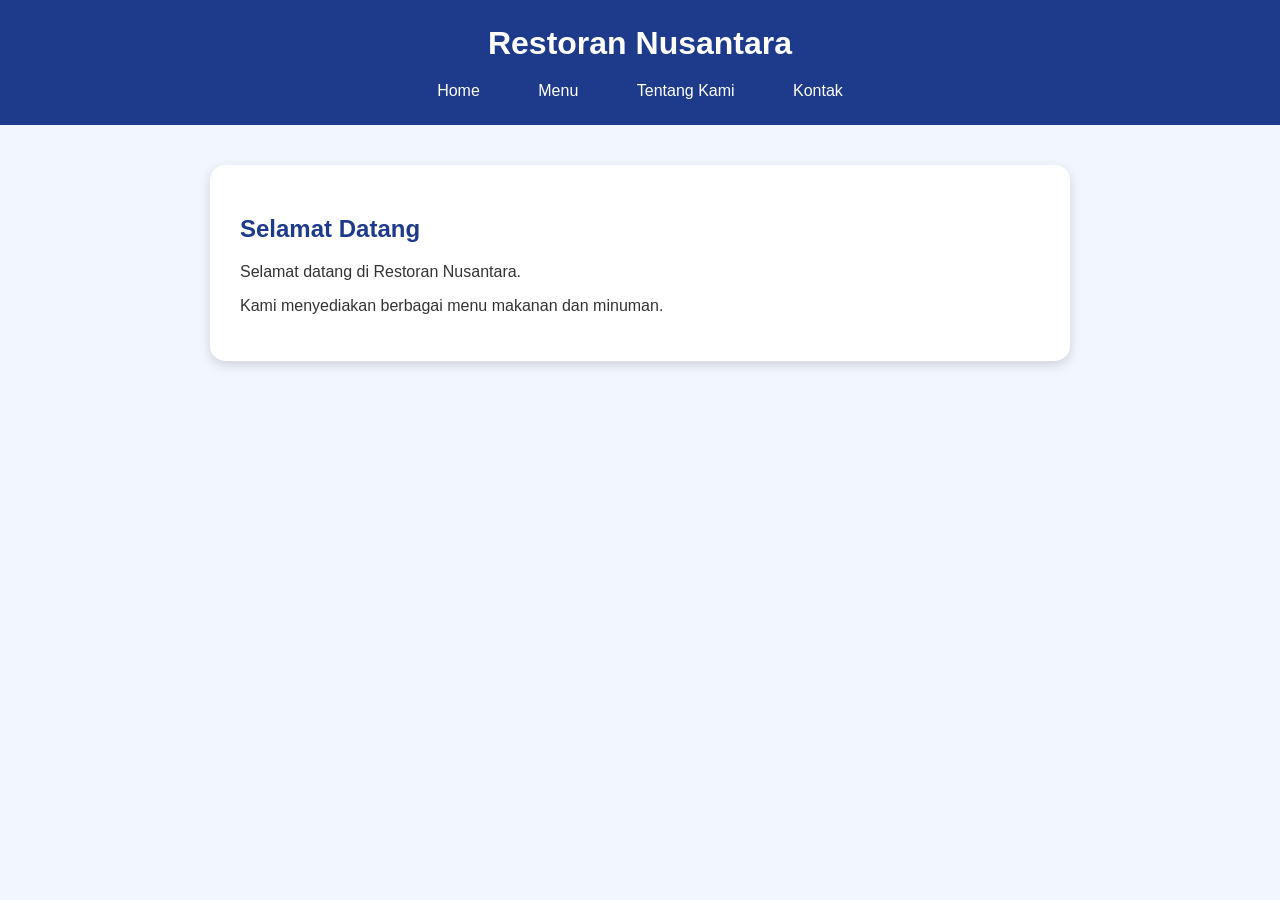
==== index.html @ 9e5357ef "Add files via upload" ====
<!DOCTYPE html>
<html lang="id">
<head>
    <meta charset="UTF-8">
    <meta name="viewport" content="width=device-width, initial-scale=1.0">
    <title>Daftar Menu Restoran</title>
    <link rel="stylesheet" href="style.css">
</head>

<body>

    <header>
        <h1>Restoran Nusantara</h1>

        <nav>
            <a href="index.html">Home</a>
            <a href="menu.html">Menu</a>
            <a href="tentang.html">Tentang Kami</a>
            <a href="kontak.html">Kontak</a>
        </nav>
    </header>

    <main>
        <h2>Selamat Datang</h2>
        <p>Selamat datang di Restoran Nusantara.</p>
        <p>Kami menyediakan berbagai menu makanan dan minuman.</p>
    </main>

</body>
</html>
---- style.css ----
body {
    font-family: Arial, sans-serif;
    margin: 0;
    background-color: #f2f6ff;
    color: #333;
}

header {
    background-color: #1e3a8a;
    color: white;
    padding: 25px;
    text-align: center;
}

header h1 {
    margin: 0 0 20px;
}

nav a {
    color: white;
    text-decoration: none;
    margin: 0 12px;
    padding: 10px 15px;
    border-radius: 8px;
}

nav a:hover {
    background-color: #3b82f6;
}

main {
    max-width: 800px;
    margin: 40px auto;
    padding: 30px;
    background-color: white;
    border-radius: 15px;
    box-shadow: 0 4px 12px rgba(0, 0, 0, 0.15);
}

h2 {
    color: #1e3a8a;
}

li {
    margin: 12px;
    padding: 12px;
    background-color: #dbeafe;
    border-radius: 8px;
    list-style: none;
}
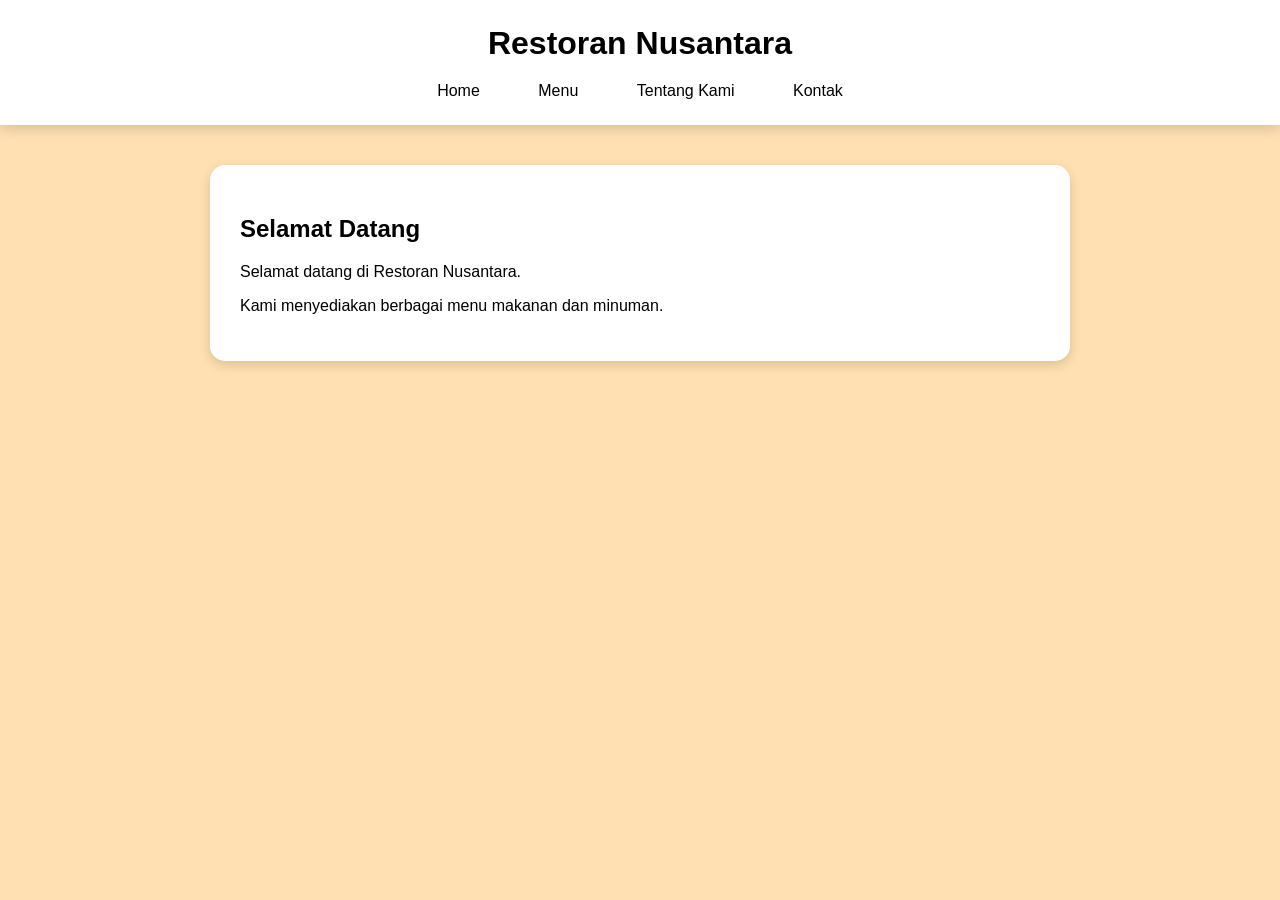
==== commit d3549c15: "Add files via upload" ====
--- a/index.html
+++ b/index.html
@@ -1,13 +1,15 @@
 <!DOCTYPE html>
 <html lang="id">
+
 <head>
     <meta charset="UTF-8">
     <meta name="viewport" content="width=device-width, initial-scale=1.0">
-    <title>Daftar Menu Restoran</title>
+    <title>Restoran Nusantara</title>
+
     <link rel="stylesheet" href="style.css">
 </head>
 
-<body>
+<body class="home">
 
     <header>
         <h1>Restoran Nusantara</h1>
@@ -22,9 +24,16 @@
 
     <main>
         <h2>Selamat Datang</h2>
-        <p>Selamat datang di Restoran Nusantara.</p>
-        <p>Kami menyediakan berbagai menu makanan dan minuman.</p>
+
+        <p>
+            Selamat datang di Restoran Nusantara.
+        </p>
+
+        <p>
+            Kami menyediakan berbagai menu makanan dan minuman.
+        </p>
     </main>
 
 </body>
+
 </html>
--- a/style.css
+++ b/style.css
@@ -1,15 +1,31 @@
 body {
     font-family: Arial, sans-serif;
     margin: 0;
-    background-color: #f2f6ff;
-    color: #333;
+    color: #000000;
+}
+
+body.home {
+    background-color: #ffe0b2;
+}
+
+body.menu {
+    background-color: #b3e5fc;
+}
+
+body.tentang {
+    background-color: #c8e6c9;
+}
+
+body.kontak {
+    background-color: #f8bbd0;
 }
 
 header {
-    background-color: #1e3a8a;
-    color: white;
+    background-color: #ffffff;
+    color: #000000;
     padding: 25px;
     text-align: center;
+    box-shadow: 0 4px 12px rgba(0, 0, 0, 0.15);
 }
 
 header h1 {
@@ -17,7 +33,7 @@
 }
 
 nav a {
-    color: white;
+    color: #000000;
     text-decoration: none;
     margin: 0 12px;
     padding: 10px 15px;
@@ -25,7 +41,7 @@
 }
 
 nav a:hover {
-    background-color: #3b82f6;
+    background-color: #ffd54f;
 }
 
 main {
@@ -38,13 +54,13 @@
 }
 
 h2 {
-    color: #1e3a8a;
+    color: #000000;
 }
 
 li {
     margin: 12px;
     padding: 12px;
-    background-color: #dbeafe;
+    background-color: #f3dbfe;
     border-radius: 8px;
     list-style: none;
 }
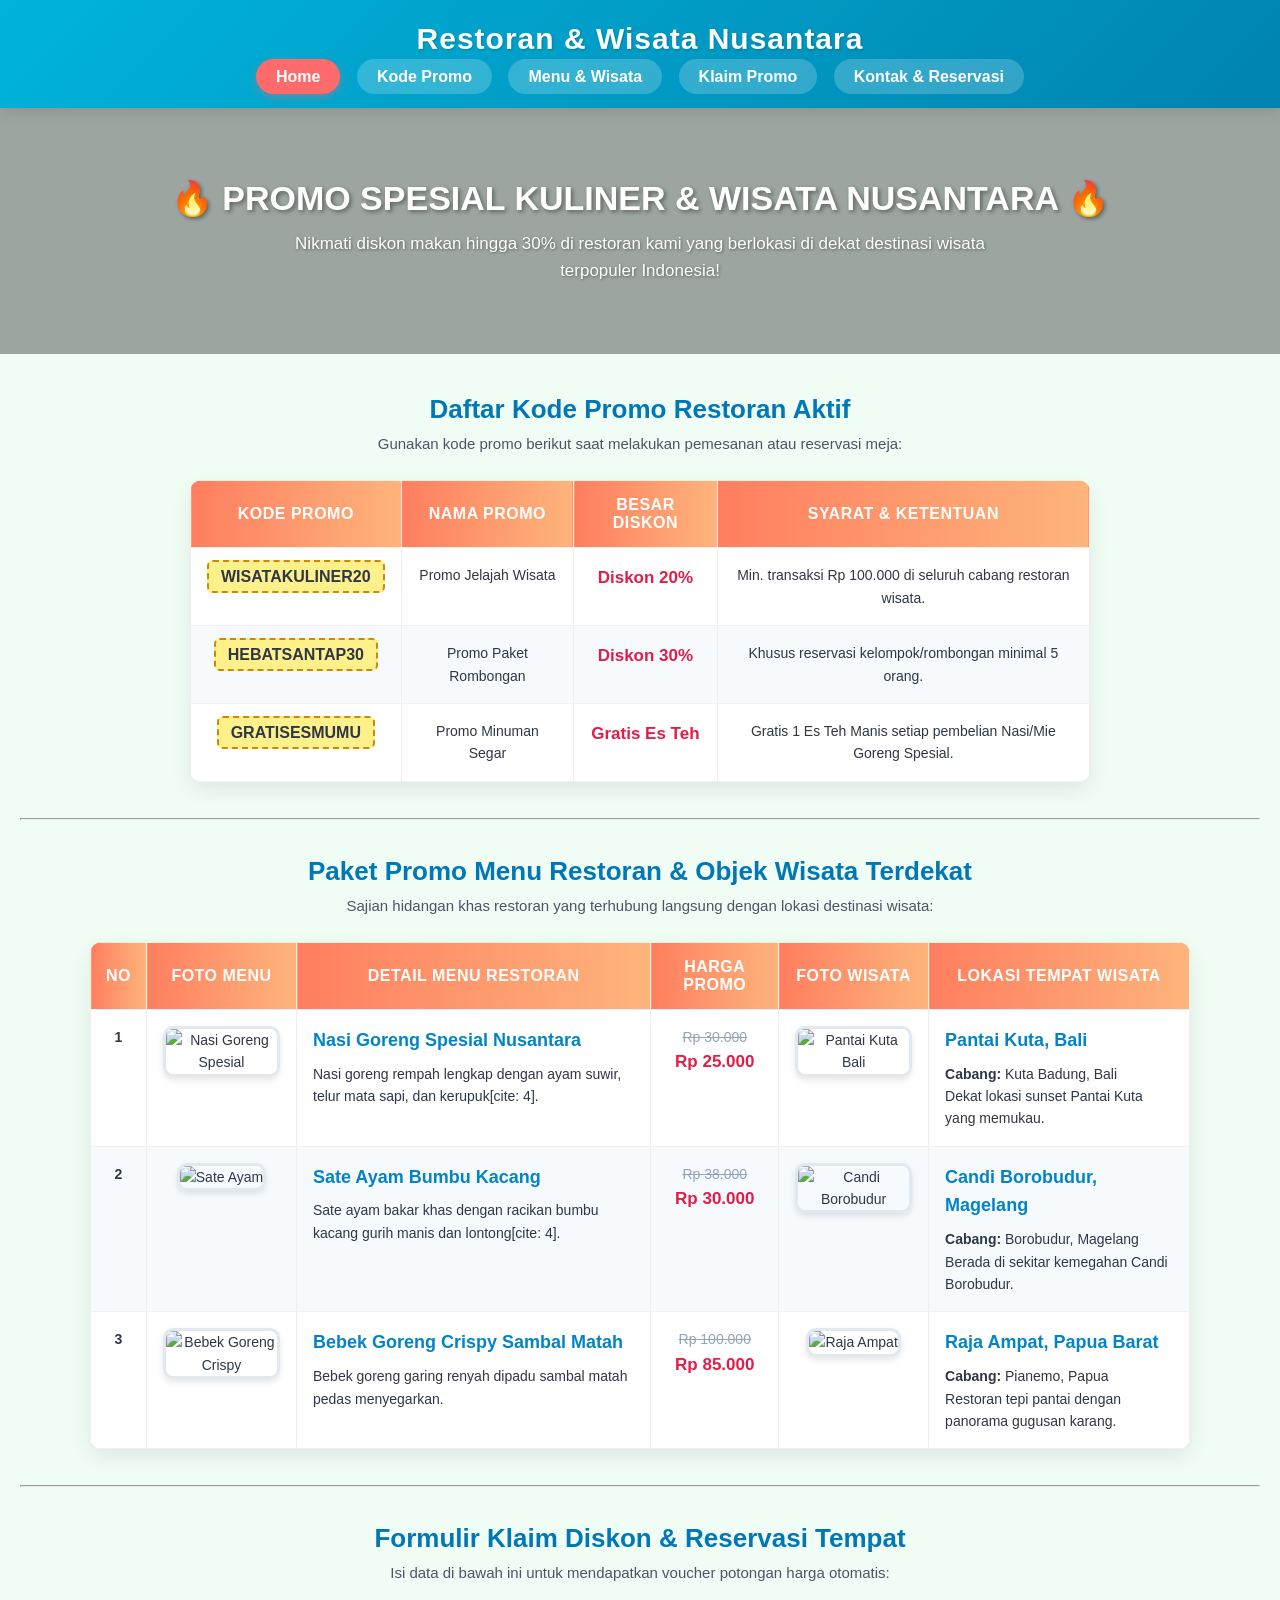
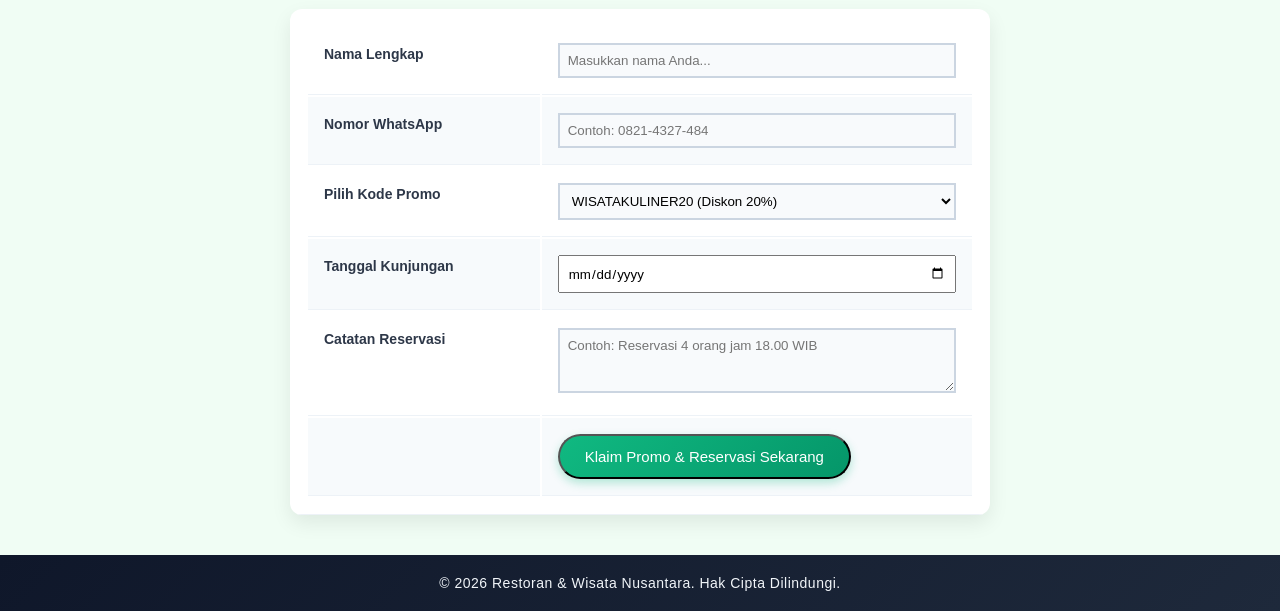
==== commit ac6416a9: "Add files via upload" ====
--- a/index.html
+++ b/index.html
@@ -4,35 +4,242 @@
 <head>
     <meta charset="UTF-8">
     <meta name="viewport" content="width=device-width, initial-scale=1.0">
-    <title>Restoran Nusantara</title>
-
+    <title>Promosi Spesial - Restoran & Wisata Nusantara</title>
     <link rel="stylesheet" href="style.css">
 </head>
 
 <body class="home">
 
-    <header>
-        <h1>Restoran Nusantara</h1>
-
-        <nav>
-            <a href="index.html">Home</a>
-            <a href="menu.html">Menu</a>
-            <a href="tentang.html">Tentang Kami</a>
-            <a href="kontak.html">Kontak</a>
-        </nav>
-    </header>
-
-    <main>
-        <h2>Selamat Datang</h2>
-
-        <p>
-            Selamat datang di Restoran Nusantara.
-        </p>
-
-        <p>
-            Kami menyediakan berbagai menu makanan dan minuman.
-        </p>
-    </main>
+    <!-- TABEL UTAMA UNTUK TATA LETAK SELURUH HALAMAN -->
+    <table border="0" width="100%" cellpadding="0" cellspacing="0" class="layout-table">
+        
+        <!-- HEADER & NAVIGASI -->
+        <tr>
+            <td class="header-cell">
+                <header>
+                    <h1>Restoran & Wisata Nusantara</h1>
+                    <nav>
+                        <a href="index.html" class="active">Home</a>
+                        <a href="#promo-kode">Kode Promo</a>
+                        <a href="#tabel-promo">Menu & Wisata</a>
+                        <a href="#klaim-promo">Klaim Promo</a>
+                        <a href="kontak.html">Kontak & Reservasi</a>
+                    </nav>
+                </header>
+            </td>
+        </tr>
+
+        <!-- BANNER HERO PROMOSI -->
+        <tr>
+            <td class="hero-cell">
+                <div class="hero-content">
+                    <h2>🔥 PROMO SPESIAL KULINER & WISATA NUSANTARA 🔥</h2>
+                    <p>Nikmati diskon makan hingga 30% di restoran kami yang berlokasi di dekat destinasi wisata terpopuler Indonesia!</p>
+                </div>
+            </td>
+        </tr>
+
+        <!-- KONTEN UTAMA HALAMAN -->
+        <tr>
+            <td class="main-cell">
+                <main>
+
+                    <!-- SEKSI 1: TABEL KODE VOUCHER PROMO -->
+                    <div id="promo-kode" align="center">
+                        <h2 class="section-title">Daftar Kode Promo Restoran Aktif</h2>
+                        <p class="section-subtitle">Gunakan kode promo berikut saat melakukan pemesanan atau reservasi meja:</p>
+
+                        <table border="1" cellpadding="12" cellspacing="0" class="wisata-table" style="max-width: 900px; text-align: center;">
+                            <thead>
+                                <tr>
+                                    <th>KODE PROMO</th>
+                                    <th>NAMA PROMO</th>
+                                    <th>BESAR DISKON</th>
+                                    <th>SYARAT & KETENTUAN</th>
+                                </tr>
+                            </thead>
+                            <tbody>
+                                <tr>
+                                    <td><b style="background-color: #fef08a; padding: 6px 12px; border: 2px dashed #ca8a04; border-radius: 6px; font-size: 16px;">WISATAKULINER20</b></td>
+                                    <td>Promo Jelajah Wisata</td>
+                                    <td><b class="price">Diskon 20%</b></td>
+                                    <td>Min. transaksi Rp 100.000 di seluruh cabang restoran wisata.</td>
+                                </tr>
+                                <tr>
+                                    <td><b style="background-color: #fef08a; padding: 6px 12px; border: 2px dashed #ca8a04; border-radius: 6px; font-size: 16px;">HEBATSANTAP30</b></td>
+                                    <td>Promo Paket Rombongan</td>
+                                    <td><b class="price">Diskon 30%</b></td>
+                                    <td>Khusus reservasi kelompok/rombongan minimal 5 orang.</td>
+                                </tr>
+                                <tr>
+                                    <td><b style="background-color: #fef08a; padding: 6px 12px; border: 2px dashed #ca8a04; border-radius: 6px; font-size: 16px;">GRATISESMUMU</b></td>
+                                    <td>Promo Minuman Segar</td>
+                                    <td><b class="price">Gratis Es Teh</b></td>
+                                    <td>Gratis 1 Es Teh Manis setiap pembelian Nasi/Mie Goreng Spesial.</td>
+                                </tr>
+                            </tbody>
+                        </table>
+                    </div>
+
+                    <br><br><hr><br><br>
+
+                    <!-- SEKSI 2: TABEL DUA-IN-SATU (PROMO MENU & TEMPAT WISATA) -->
+                    <div id="tabel-promo">
+                        <h2 class="section-title">Paket Promo Menu Restoran & Objek Wisata Terdekat</h2>
+                        <p class="section-subtitle">Sajian hidangan khas restoran yang terhubung langsung dengan lokasi destinasi wisata:</p>
+
+                        <table border="1" cellpadding="12" cellspacing="0" class="wisata-table">
+                            <thead>
+                                <tr>
+                                    <th>NO</th>
+                                    <th>FOTO MENU</th>
+                                    <th>DETAIL MENU RESTORAN</th>
+                                    <th>HARGA PROMO</th>
+                                    <th>FOTO WISATA</th>
+                                    <th>LOKASI TEMPAT WISATA</th>
+                                </tr>
+                            </thead>
+                            <tbody>
+                                <!-- PAKET 1 -->
+                                <tr>
+                                    <td align="center"><b>1</b></td>
+                                    <td align="center" width="150">
+                                        <img src="https://images.unsplash.com/photo-1603133872878-684f208fb84b?auto=format&fit=crop&w=400&q=80" alt="Nasi Goreng Spesial" class="img-thumb">
+                                    </td>
+                                    <td>
+                                        <h3>Nasi Goreng Spesial Nusantara</h3>
+                                        <p>Nasi goreng rempah lengkap dengan ayam suwir, telur mata sapi, dan kerupuk[cite: 4].</p>
+                                    </td>
+                                    <td align="center">
+                                        <s style="color: #94a3b8;">Rp 30.000</s><br>
+                                        <b class="price">Rp 25.000</b>
+                                    </td>
+                                    <td align="center" width="150">
+                                        <img src="https://images.unsplash.com/photo-1537996194471-e657df975ab4?auto=format&fit=crop&w=400&q=80" alt="Pantai Kuta Bali" class="img-thumb">
+                                    </td>
+                                    <td>
+                                        <h3>Pantai Kuta, Bali</h3>
+                                        <p><b>Cabang:</b> Kuta Badung, Bali</p>
+                                        <p>Dekat lokasi sunset Pantai Kuta yang memukau.</p>
+                                    </td>
+                                </tr>
+
+                                <!-- PAKET 2 -->
+                                <tr>
+                                    <td align="center"><b>2</b></td>
+                                    <td align="center">
+                                        <img src="https://images.unsplash.com/photo-1529006557810-274b9b2fc783?auto=format&fit=crop&w=400&q=80" alt="Sate Ayam" class="img-thumb">
+                                    </td>
+                                    <td>
+                                        <h3>Sate Ayam Bumbu Kacang</h3>
+                                        <p>Sate ayam bakar khas dengan racikan bumbu kacang gurih manis dan lontong[cite: 4].</p>
+                                    </td>
+                                    <td align="center">
+                                        <s style="color: #94a3b8;">Rp 38.000</s><br>
+                                        <b class="price">Rp 30.000</b>
+                                    </td>
+                                    <td align="center">
+                                        <img src="https://images.unsplash.com/photo-1596402184320-417e7178b2cd?auto=format&fit=crop&w=400&q=80" alt="Candi Borobudur" class="img-thumb">
+                                    </td>
+                                    <td>
+                                        <h3>Candi Borobudur, Magelang</h3>
+                                        <p><b>Cabang:</b> Borobudur, Magelang</p>
+                                        <p>Berada di sekitar kemegahan Candi Borobudur.</p>
+                                    </td>
+                                </tr>
+
+                                <!-- PAKET 3 -->
+                                <tr>
+                                    <td align="center"><b>3</b></td>
+                                    <td align="center">
+                                        <img src="https://images.unsplash.com/photo-1626777552726-4a6b54c97e46?auto=format&fit=crop&w=400&q=80" alt="Bebek Goreng Crispy" class="img-thumb">
+                                    </td>
+                                    <td>
+                                        <h3>Bebek Goreng Crispy Sambal Matah</h3>
+                                        <p>Bebek goreng garing renyah dipadu sambal matah pedas menyegarkan.</p>
+                                    </td>
+                                    <td align="center">
+                                        <s style="color: #94a3b8;">Rp 100.000</s><br>
+                                        <b class="price">Rp 85.000</b>
+                                    </td>
+                                    <td align="center">
+                                        <img src="https://images.unsplash.com/photo-1516690561799-46d8f74df9ab?auto=format&fit=crop&w=400&q=80" alt="Raja Ampat" class="img-thumb">
+                                    </td>
+                                    <td>
+                                        <h3>Raja Ampat, Papua Barat</h3>
+                                        <p><b>Cabang:</b> Pianemo, Papua</p>
+                                        <p>Restoran tepi pantai dengan panorama gugusan karang.</p>
+                                    </td>
+                                </tr>
+                            </tbody>
+                        </table>
+                    </div>
+
+                    <br><br><hr><br><br>
+
+                    <!-- SEKSI 3: FORMULIR KLAIM PROMO & RESERVASI -->
+                    <div id="klaim-promo" align="center">
+                        <h2 class="section-title">Formulir Klaim Diskon & Reservasi Tempat</h2>
+                        <p class="section-subtitle">Isi data di bawah ini untuk mendapatkan voucher potongan harga otomatis:</p>
+
+                        <table border="0" cellpadding="10" cellspacing="0" class="wisata-table" style="max-width: 700px; text-align: left;">
+                            <tr>
+                                <td>
+                                    <form action="#" method="post">
+                                        <table border="0" width="100%" cellpadding="8">
+                                            <tr>
+                                                <td width="35%"><b>Nama Lengkap</b></td>
+                                                <td><input type="text" placeholder="Masukkan nama Anda..." style="width: 100%; padding: 8px;" required></td>
+                                            </tr>
+                                            <tr>
+                                                <td><b>Nomor WhatsApp</b></td>
+                                                <td><input type="tel" placeholder="Contoh: 0821-4327-484" style="width: 100%; padding: 8px;" required></td>
+                                            </tr>
+                                            <tr>
+                                                <td><b>Pilih Kode Promo</b></td>
+                                                <td>
+                                                    <select style="width: 100%; padding: 8px;">
+                                                        <option>WISATAKULINER20 (Diskon 20%)</option>
+                                                        <option>HEBATSANTAP30 (Diskon 30%)</option>
+                                                        <option>GRATISESMUMU (Gratis Es Teh)</option>
+                                                    </select>
+                                                </td>
+                                            </tr>
+                                            <tr>
+                                                <td><b>Tanggal Kunjungan</b></td>
+                                                <td><input type="date" style="width: 100%; padding: 8px;" required></td>
+                                            </tr>
+                                            <tr>
+                                                <td style="vertical-align: top;"><b>Catatan Reservasi</b></td>
+                                                <td><textarea rows="3" placeholder="Contoh: Reservasi 4 orang jam 18.00 WIB" style="width: 100%; padding: 8px;"></textarea></td>
+                                            </tr>
+                                            <tr>
+                                                <td></td>
+                                                <td>
+                                                    <button type="submit">Klaim Promo & Reservasi Sekarang</button>
+                                                </td>
+                                            </tr>
+                                        </table>
+                                    </form>
+                                </td>
+                            </tr>
+                        </table>
+                    </div>
+
+                </main>
+            </td>
+        </tr>
+
+        <!-- FOOTER -->
+        <tr>
+            <td class="footer-cell">
+                <footer>
+                    <p>&copy; 2026 Restoran & Wisata Nusantara. Hak Cipta Dilindungi.</p>
+                </footer>
+            </td>
+        </tr>
+
+    </table>
 
 </body>
 
--- a/style.css
+++ b/style.css
@@ -1,66 +1,225 @@
-body {
-    font-family: Arial, sans-serif;
+/* RESET & DESAIN UMUM */
+* {
     margin: 0;
-    color: #000000;
-}
-
+    padding: 0;
+    box-sizing: border-box;
+    font-family: 'Segoe UI', Tahoma, Geneva, Verdana, sans-serif;
+}
+
+/* WARNA LATAR BELAKANG HALAMAN LENGKAP CERAH */
 body.home {
-    background-color: #ffe0b2;
+    background-color: #f0fdf4; /* Hijau Mint Muda Segar */
+    color: #2d3748;
 }
 
 body.menu {
-    background-color: #b3e5fc;
+    background-color: #fffbe3; /* Kuning Warm Segar */
+    color: #2d3748;
 }
 
 body.tentang {
-    background-color: #c8e6c9;
+    background-color: #f0f9ff; /* Biru Langit Cerah Ceria */
+    color: #2d3748;
 }
 
 body.kontak {
-    background-color: #f8bbd0;
-}
-
-header {
+    background-color: #fef2f2; /* Merah Muda Soft Segar */
+    color: #2d3748;
+}
+
+/* TABEL LAYOUT UTAMA */
+.layout-table {
+    width: 100%;
+    margin: 0 auto;
+    border-collapse: collapse;
+}
+
+/* HEADER & NAVIGASI (Warna Teal Tropis Cerah) */
+.header-cell {
+    background: linear-gradient(135deg, #00b4db, #0083b0);
+    color: #ffffff;
+    padding: 22px 0;
+    text-align: center;
+    box-shadow: 0 4px 12px rgba(0, 0, 0, 0.1);
+}
+
+header h1 {
+    font-size: 30px;
+    margin-bottom: 12px;
+    letter-spacing: 1px;
+    text-shadow: 1px 1px 2px rgba(0,0,0,0.2);
+}
+
+nav {
+    margin-top: 10px;
+}
+
+nav a {
+    color: #ffffff;
+    text-decoration: none;
+    padding: 9px 20px;
+    margin: 0 6px;
+    font-weight: bold;
+    border-radius: 20px;
+    background-color: rgba(255, 255, 255, 0.2);
+    transition: all 0.3s ease;
+}
+
+nav a:hover, nav a.active {
+    background-color: #ff6b6b; /* Accent Merah Coral Cerah */
+    color: #ffffff;
+    box-shadow: 0 3px 8px rgba(255, 107, 107, 0.4);
+}
+
+/* HERO BANNER CELL */
+.hero-cell {
+    background: linear-gradient(rgba(0, 0, 0, 0.35), rgba(0, 0, 0, 0.35)), url('https://images.unsplash.com/photo-1507525428034-b723cf961d3e?auto=format&fit=crop&w=1200&q=80') center/cover no-repeat;
+    color: #ffffff;
+    text-align: center;
+    padding: 70px 20px;
+}
+
+.hero-content h2 {
+    font-size: 34px;
+    margin-bottom: 12px;
+    text-shadow: 2px 2px 4px rgba(0,0,0,0.4);
+}
+
+.hero-content p {
+    font-size: 17px;
+    max-width: 750px;
+    margin: 0 auto;
+    line-height: 1.6;
+    text-shadow: 1px 1px 3px rgba(0,0,0,0.4);
+}
+
+/* MAIN CONTENT CELL */
+.main-cell {
+    padding: 40px 20px;
+    background-color: transparent;
+}
+
+.section-title {
+    text-align: center;
+    color: #0077b6;
+    margin-bottom: 10px;
+    font-size: 26px;
+    font-weight: 700;
+}
+
+.section-subtitle {
+    text-align: center;
+    color: #4a5568;
+    margin-bottom: 28px;
+    font-size: 15px;
+}
+
+/* TABEL OBJEK WISATA, MENU, & KONTAK (Tampilan Cerah) */
+.wisata-table {
+    width: 100%;
+    max-width: 1100px;
+    margin: 0 auto;
+    border-collapse: collapse;
+    border: none;
     background-color: #ffffff;
-    color: #000000;
-    padding: 25px;
-    text-align: center;
-    box-shadow: 0 4px 12px rgba(0, 0, 0, 0.15);
-}
-
-header h1 {
-    margin: 0 0 20px;
-}
-
-nav a {
-    color: #000000;
-    text-decoration: none;
-    margin: 0 12px;
-    padding: 10px 15px;
-    border-radius: 8px;
-}
-
-nav a:hover {
-    background-color: #ffd54f;
-}
-
-main {
-    max-width: 800px;
-    margin: 40px auto;
-    padding: 30px;
-    background-color: white;
-    border-radius: 15px;
-    box-shadow: 0 4px 12px rgba(0, 0, 0, 0.15);
-}
-
-h2 {
-    color: #000000;
-}
-
-li {
-    margin: 12px;
-    padding: 12px;
-    background-color: #f3dbfe;
-    border-radius: 8px;
-    list-style: none;
+    border-radius: 12px;
+    overflow: hidden;
+    box-shadow: 0 8px 20px rgba(0, 0, 0, 0.08);
+}
+
+.wisata-table th {
+    background: linear-gradient(90deg, #ff7e5f, #feb47b); /* Gradient Oranye Cerah Segar */
+    color: white;
+    padding: 15px;
+    font-size: 16px;
+    text-transform: uppercase;
+    letter-spacing: 0.5px;
+}
+
+.wisata-table td {
+    border-bottom: 1px solid #edf2f7;
+    padding: 16px;
+    vertical-align: top;
+    font-size: 14px;
+    line-height: 1.6;
+}
+
+.wisata-table tr:nth-child(even) {
+    background-color: #f7fafc;
+}
+
+.wisata-table tr:hover {
+    background-color: #f0fdf4;
+}
+
+.wisata-table h3 {
+    color: #0284c7;
+    margin-bottom: 8px;
+    font-size: 18px;
+}
+
+/* HARGA & BADGE AKSER KECIL */
+.price {
+    color: #e11d48;
+    font-weight: bold;
+    font-size: 17px;
+}
+
+/* THUMBNAIL GAMBAR */
+.img-thumb {
+    width: 180px;
+    height: 120px;
+    object-fit: cover;
+    border-radius: 10px;
+    border: 3px solid #e2e8f0;
+    box-shadow: 0 3px 6px rgba(0,0,0,0.1);
+    transition: transform 0.3s;
+}
+
+.img-thumb:hover {
+    transform: scale(1.04);
+}
+
+/* FORMULIR INPUT KONTAK */
+input[type="text"],
+input[type="email"],
+input[type="tel"],
+select,
+textarea {
+    border: 2px solid #cbd5e1 !important;
+    background-color: #f8fafc;
+    transition: all 0.3s;
+}
+
+input:focus, select:focus, textarea:focus {
+    outline: none;
+    border-color: #0284c7 !important;
+    background-color: #ffffff;
+    box-shadow: 0 0 0 3px rgba(2, 132, 199, 0.15);
+}
+
+button[type="submit"] {
+    background: linear-gradient(135deg, #10b981, #059669) !important;
+    color: white;
+    font-size: 15px;
+    padding: 12px 25px !important;
+    border-radius: 25px !important;
+    box-shadow: 0 4px 10px rgba(16, 185, 129, 0.3);
+    transition: all 0.3s ease !important;
+}
+
+button[type="submit"]:hover {
+    background: linear-gradient(135deg, #059669, #047857) !important;
+    transform: translateY(-2px);
+    box-shadow: 0 6px 14px rgba(16, 185, 129, 0.4);
+}
+
+/* FOOTER (Warna Dark Blue Elegan) */
+.footer-cell {
+    background: linear-gradient(135deg, #0f172a, #1e293b);
+    color: #f1f5f9;
+    text-align: center;
+    padding: 20px 0;
+    font-size: 14px;
+    letter-spacing: 0.5px;
 }
